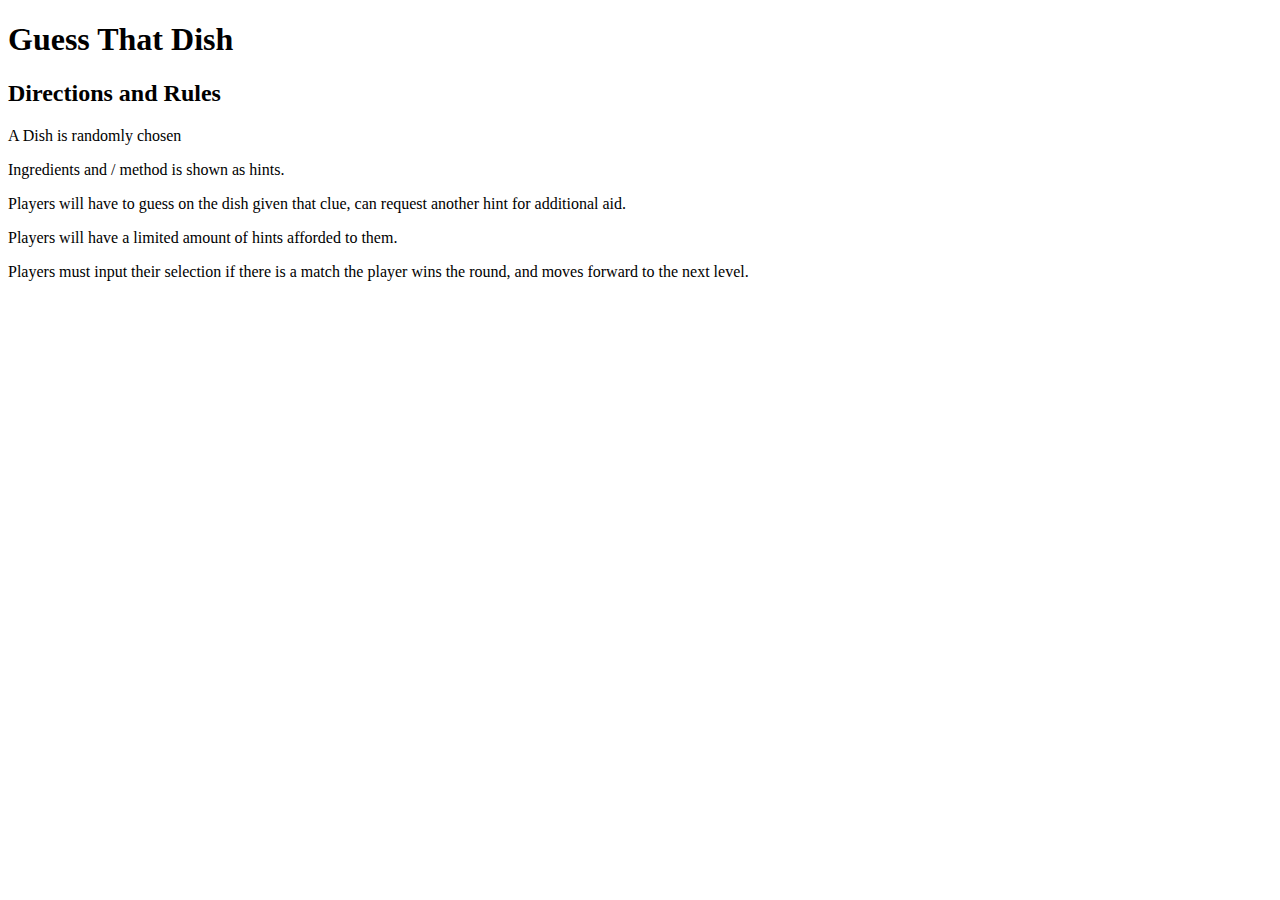
==== index.html @ 0d4222a0 "created basic pages" ====
<!DOCTYPE html>
<html>
<head>
    <meta charset="utf-8" />
    <meta http-equiv="X-UA-Compatible" content="IE=edge">
    <title>Name That Dish Instructions</title>
    <meta name="viewport" content="width=device-width, initial-scale=1">
    <link rel="stylesheet" type="text/css" media="screen" href="main.css" />
</head>
<body>
    <h1>Guess That Dish</h1>
    <h2>Directions and Rules</h2>
        <p>A Dish is randomly chosen</p>

        <p>Ingredients and / method is shown as hints.</p>
            
        <p>Players will have to guess on the dish given that clue, can request another hint for additional aid.</p>
            
        <p>Players will have a limited amount of hints afforded to them.</p>
            
        <p>Players must input their selection if there is a  match the player wins the round, and moves forward to the next level.</p>
            

      






    <script src="main.js"></script>
</body>
</html>
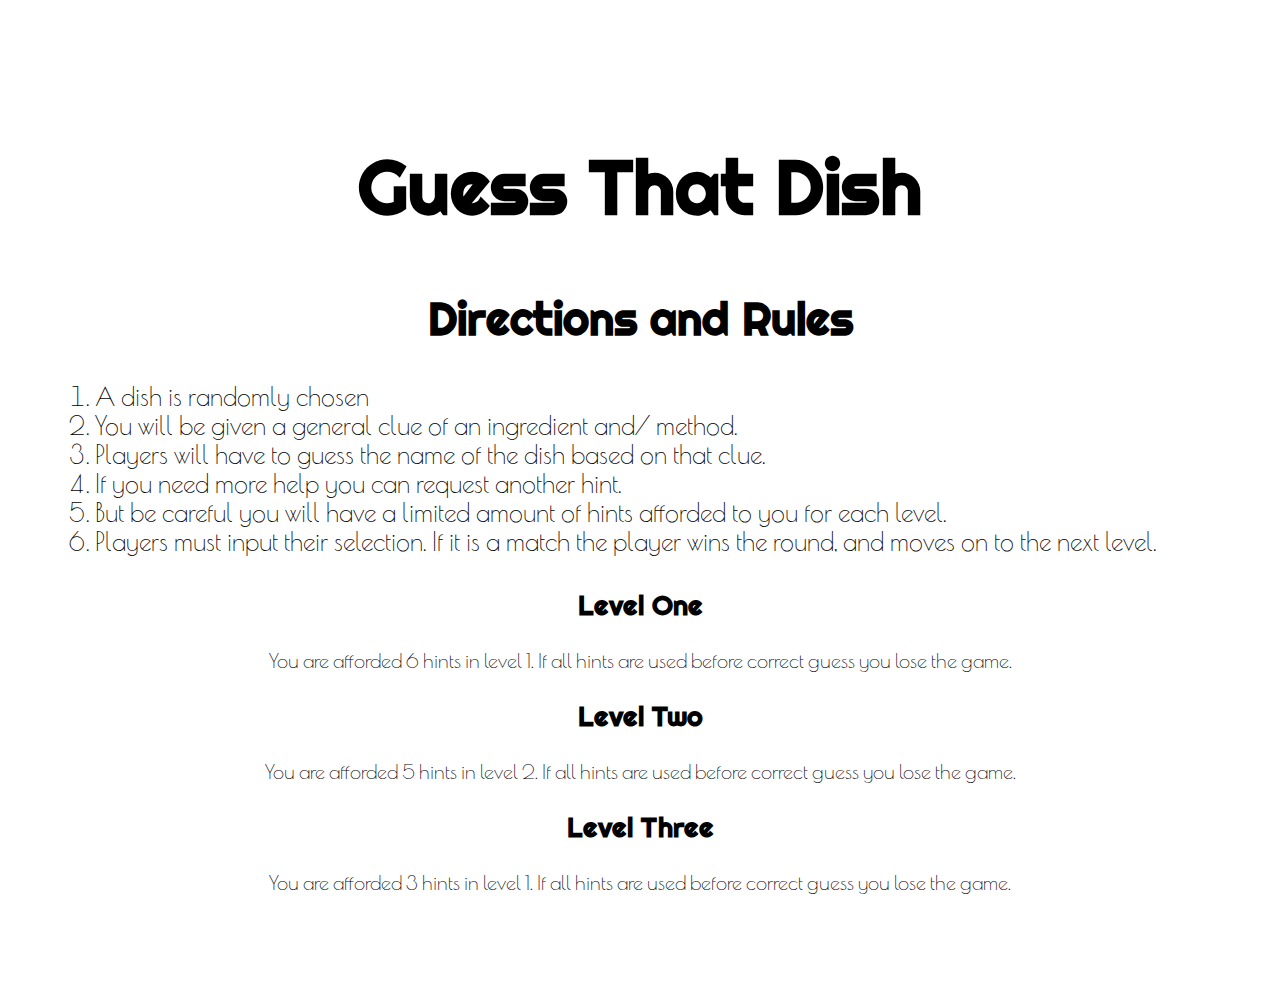
==== commit deaa8081: "added level 1" ====
--- a/index.html
+++ b/index.html
@@ -1,31 +1,44 @@
 <!DOCTYPE html>
 <html>
 <head>
+    <link href="https://fonts.googleapis.com/css?family=ABeeZee|Kaushan+Script|Merienda|Poiret+One|Righteous" rel="stylesheet">
     <meta charset="utf-8" />
     <meta http-equiv="X-UA-Compatible" content="IE=edge">
     <title>Name That Dish Instructions</title>
     <meta name="viewport" content="width=device-width, initial-scale=1">
-    <link rel="stylesheet" type="text/css" media="screen" href="main.css" />
+    <link rel="stylesheet" type="text/css" media="screen" href="style.css" />
 </head>
 <body>
     <h1>Guess That Dish</h1>
     <h2>Directions and Rules</h2>
-        <p>A Dish is randomly chosen</p>
+    <ol>
+        <li>A dish is randomly chosen</li>
 
-        <p>Ingredients and / method is shown as hints.</p>
+        <li>You will be given a general clue of an ingredient and/ method.</li>
             
-        <p>Players will have to guess on the dish given that clue, can request another hint for additional aid.</p>
+        <li>Players will have to guess the name of the dish based on that clue.</li>
             
-        <p>Players will have a limited amount of hints afforded to them.</p>
+        <li>If you need more help you can request another hint.</li>
             
-        <p>Players must input their selection if there is a  match the player wins the round, and moves forward to the next level.</p>
+        <li>But be careful you will have a limited amount of hints afforded to you for each level.</li>
             
+        <li>Players must input their selection. If it is a match the player wins the round, and moves on to the next level.</li>
+    </ol>  
 
-      
-
-
-
-
+    <h3>Level One</h3>
+    <!-- 10 points for every correct guess. -->
+    <p>You are afforded 6 hints in level 1. If all hints are used before correct guess you lose the game.</p>
+    <!-- Decrease by 2 points for every hint used. -->
+    
+   <h3>Level Two</h3>
+    <!-- 12 points for every correct guess. -->
+    <p>You are afforded 5 hints in level 2. If all hints are used before correct guess you lose the game.</p>
+    <!-- Decrease by 2 points for every hint used. -->
+    
+    <h3>Level Three</h3>
+    <!-- 15 points for every correct guess. -->
+    <p>You are afforded 3 hints in level 1. If all hints are used before correct guess you lose the game.</p>
+    <!-- Decrease by 2 points for every hint used. -->
 
 
     <script src="main.js"></script>
--- a/style.css
+++ b/style.css
@@ -0,0 +1,51 @@
+body {
+    /* background: #ff0066; */
+    text-align: ;
+    padding: 50px;
+    margin: 40px;
+    border: 15px;
+}
+
+h1 {
+    font-family: 'Righteous', cursive;
+    font-size: 75px;
+    color: ;
+    text-align: center;
+    padding: ;
+}
+
+h2 {
+    font-family: 'Righteous', cursive;
+    font-size: 45px;
+    color: ;
+    padding: 5px;
+    margin: 5px;
+    text-align: center;
+}
+
+ol {
+    font-family: 'Poiret One', cursive;
+    font-size: 25px;
+    font-weight: 300px;
+    color: ;
+    padding: 5px;
+    text-align:
+}
+
+li {
+    font-weight: 100px;
+}
+
+h3 {
+    font-family: 'Righteous', cursive;
+    font-size: 27px;
+    text-align: center;
+}
+
+p {
+    font-family: 'Poiret One', cursive;
+    font-size: 20px;
+    color: ;
+    text-align: center;  
+}
+
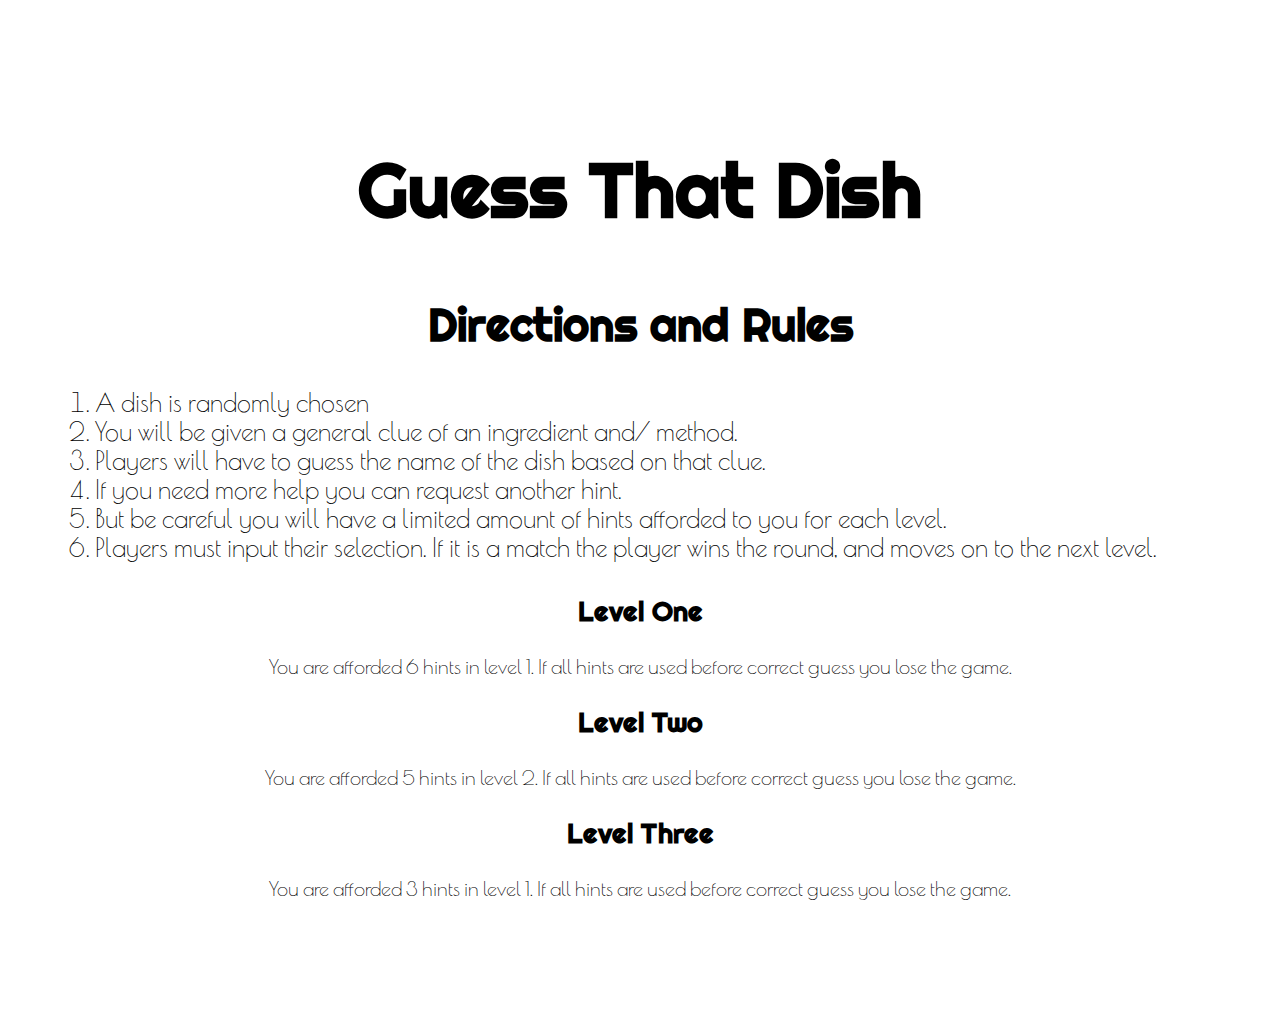
==== commit 5a4d56f4: "added random hints - not working" ====
--- a/index.html
+++ b/index.html
@@ -40,7 +40,8 @@
     <p>You are afforded 3 hints in level 1. If all hints are used before correct guess you lose the game.</p>
     <!-- Decrease by 2 points for every hint used. -->
 
-
+    <!-- Add button to start game!!!!! -->
+    <!-- would I need to place links to the other css and JS script -->
     <script src="main.js"></script>
 </body>
 </html>
--- a/style.css
+++ b/style.css
@@ -11,7 +11,7 @@
     font-size: 75px;
     color: ;
     text-align: center;
-    padding: ;
+    padding: 3px;
 }
 
 h2 {
@@ -29,7 +29,7 @@
     font-weight: 300px;
     color: ;
     padding: 5px;
-    text-align:
+    text-align: ;
 }
 
 li {
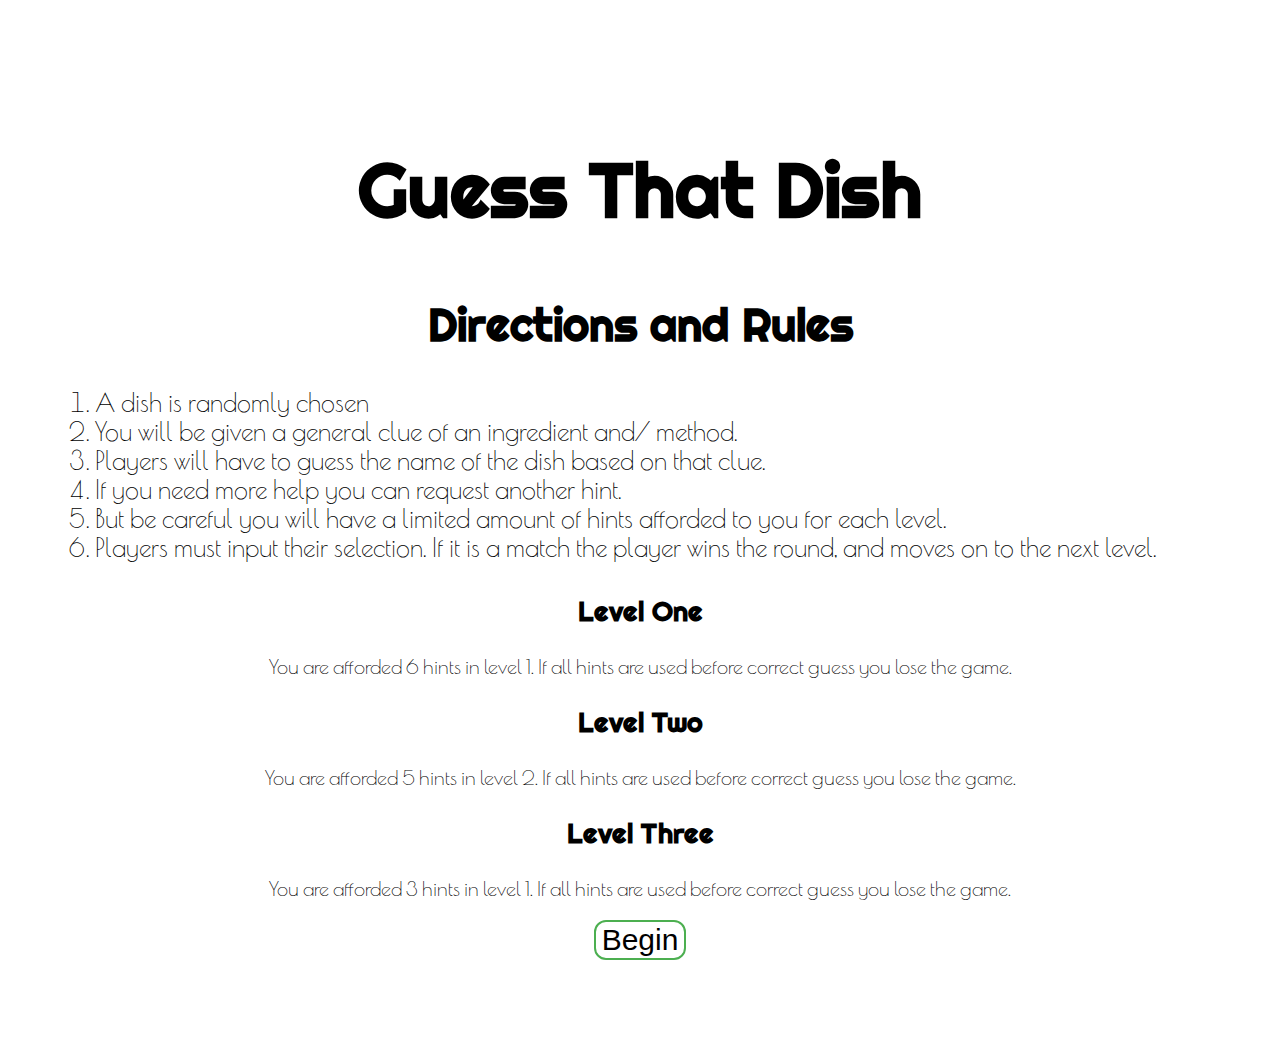
==== commit 25dfe69b: "added style to buttons, etc" ====
--- a/index.html
+++ b/index.html
@@ -41,6 +41,7 @@
     <!-- Decrease by 2 points for every hint used. -->
 
     <!-- Add button to start game!!!!! -->
+    <button type="button" onclick="startGame()">Begin</button>
     <!-- would I need to place links to the other css and JS script -->
     <script src="main.js"></script>
 </body>
--- a/style.css
+++ b/style.css
@@ -49,3 +49,12 @@
     text-align: center;  
 }
 
+button {
+    font-size: 30px;
+    display: block;
+    border-radius: 12px;
+    margin: auto;
+    background-color: white;
+    color: black;
+    border: 2px solid #4CAF50;
+}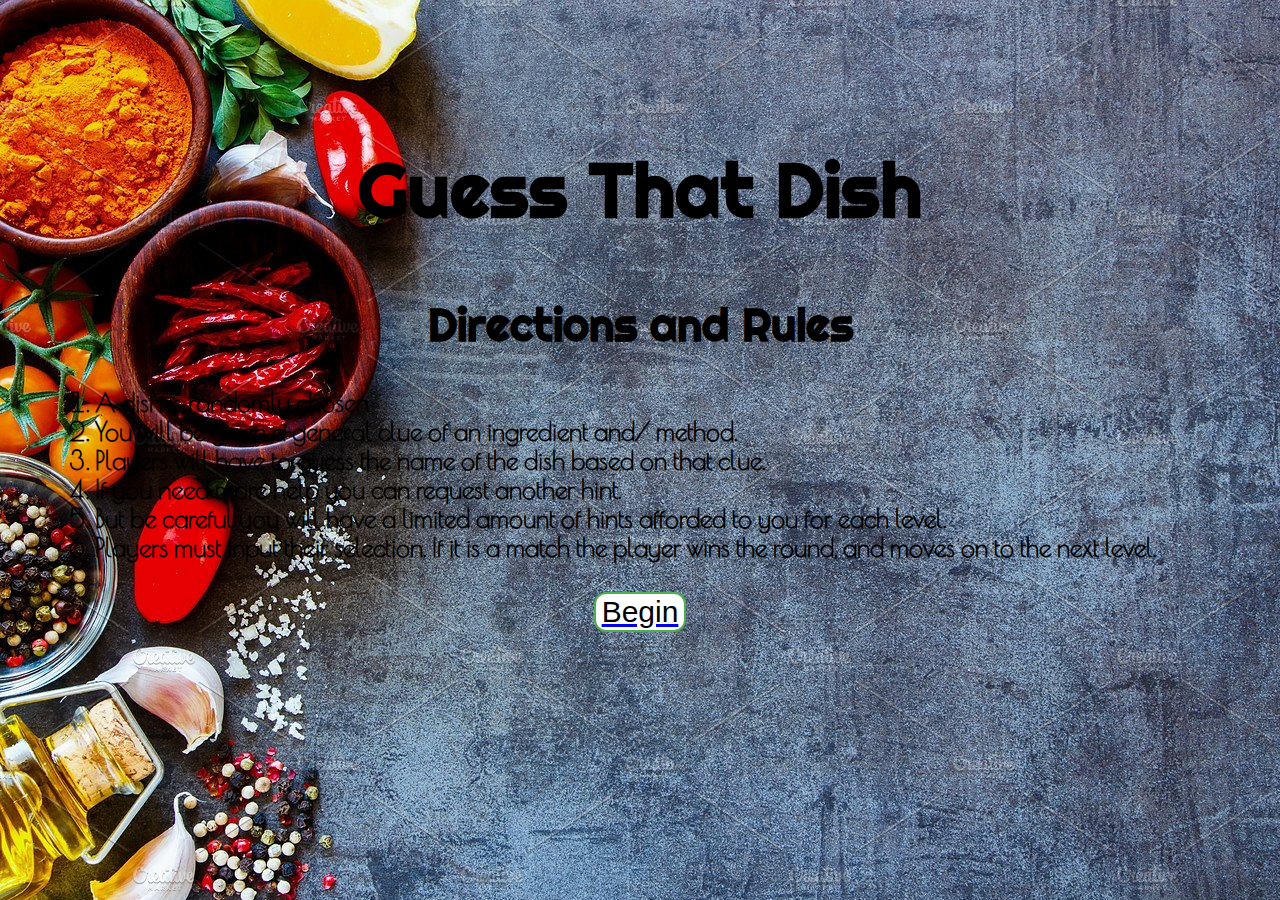
==== commit 50fb8197: "added background, event listener, check answer" ====
--- a/index.html
+++ b/index.html
@@ -11,7 +11,7 @@
 <body>
     <h1>Guess That Dish</h1>
     <h2>Directions and Rules</h2>
-    <ol>
+    <ol><b>
         <li>A dish is randomly chosen</li>
 
         <li>You will be given a general clue of an ingredient and/ method.</li>
@@ -23,26 +23,11 @@
         <li>But be careful you will have a limited amount of hints afforded to you for each level.</li>
             
         <li>Players must input their selection. If it is a match the player wins the round, and moves on to the next level.</li>
-    </ol>  
-
-    <h3>Level One</h3>
-    <!-- 10 points for every correct guess. -->
-    <p>You are afforded 6 hints in level 1. If all hints are used before correct guess you lose the game.</p>
-    <!-- Decrease by 2 points for every hint used. -->
-    
-   <h3>Level Two</h3>
-    <!-- 12 points for every correct guess. -->
-    <p>You are afforded 5 hints in level 2. If all hints are used before correct guess you lose the game.</p>
-    <!-- Decrease by 2 points for every hint used. -->
-    
-    <h3>Level Three</h3>
-    <!-- 15 points for every correct guess. -->
-    <p>You are afforded 3 hints in level 1. If all hints are used before correct guess you lose the game.</p>
-    <!-- Decrease by 2 points for every hint used. -->
-
-    <!-- Add button to start game!!!!! -->
-    <button type="button" onclick="startGame()">Begin</button>
+    </b></ol> 
+            
+    <a href="level-1.html"><button>Begin</button></a>
     <!-- would I need to place links to the other css and JS script -->
     <script src="main.js"></script>
+
 </body>
 </html>
--- a/style.css
+++ b/style.css
@@ -1,6 +1,6 @@
 body {
-    /* background: #ff0066; */
-    text-align: ;
+    background-image: url(./images/darkleft4.jpg);
+    background-color: #ff0066;
     padding: 50px;
     margin: 40px;
     border: 15px;
@@ -26,10 +26,7 @@
 ol {
     font-family: 'Poiret One', cursive;
     font-size: 25px;
-    font-weight: 300px;
-    color: ;
     padding: 5px;
-    text-align: ;
 }
 
 li {
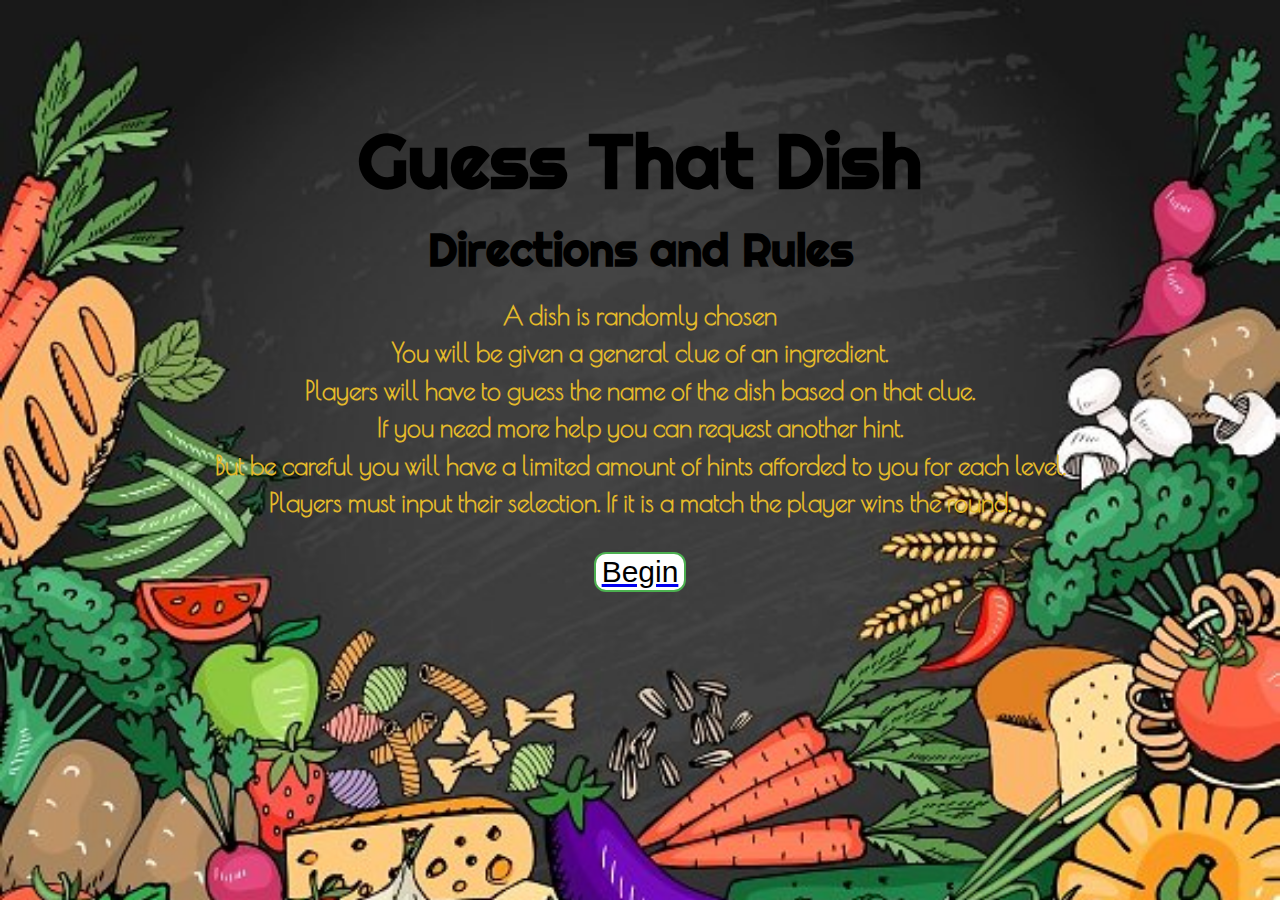
==== commit 1cc5f61e: "background, flexbox, etc" ====
--- a/index.html
+++ b/index.html
@@ -11,10 +11,10 @@
 <body>
     <h1>Guess That Dish</h1>
     <h2>Directions and Rules</h2>
-    <ol><b>
+    <ul><b>
         <li>A dish is randomly chosen</li>
 
-        <li>You will be given a general clue of an ingredient and/ method.</li>
+        <li>You will be given a general clue of an ingredient.</li>
             
         <li>Players will have to guess the name of the dish based on that clue.</li>
             
@@ -22,8 +22,8 @@
             
         <li>But be careful you will have a limited amount of hints afforded to you for each level.</li>
             
-        <li>Players must input their selection. If it is a match the player wins the round, and moves on to the next level.</li>
-    </b></ol> 
+        <li>Players must input their selection. If it is a match the player wins the round.</li>
+    </b></ul> 
             
     <a href="level-1.html"><button>Begin</button></a>
     <!-- would I need to place links to the other css and JS script -->
--- a/style.css
+++ b/style.css
@@ -1,6 +1,8 @@
 body {
-    background-image: url(./images/darkleft4.jpg);
-    background-color: #ff0066;
+    background-image: url(./images/animate.jpg);
+    background-size: cover;
+    background-repeat: no-repeat;
+    background-color: #cc33ff;
     padding: 50px;
     margin: 40px;
     border: 15px;
@@ -9,21 +11,21 @@
 h1 {
     font-family: 'Righteous', cursive;
     font-size: 75px;
-    color: ;
     text-align: center;
     padding: 3px;
+    line-height: .5;
 }
 
 h2 {
     font-family: 'Righteous', cursive;
     font-size: 45px;
-    color: ;
     padding: 5px;
     margin: 5px;
     text-align: center;
+    line-height: .5;
 }
 
-ol {
+ul {
     font-family: 'Poiret One', cursive;
     font-size: 25px;
     padding: 5px;
@@ -31,19 +33,27 @@
 
 li {
     font-weight: 100px;
+    color: #E4BA2A;
+    /* -webkit-text-stroke-width: 1px; */
+    display: flex; 
+    line-height: 1.5; 
+    position: relative; 
+    justify-content: center;
+    
 }
 
 h3 {
     font-family: 'Righteous', cursive;
     font-size: 27px;
     text-align: center;
+    line-height: .5;
 }
 
 p {
     font-family: 'Poiret One', cursive;
     font-size: 20px;
-    color: ;
     text-align: center;  
+    line-height: .5;
 }
 
 button {
@@ -54,4 +64,9 @@
     background-color: white;
     color: black;
     border: 2px solid #4CAF50;
-}+    transition: width 2s linear 1s;
+}
+
+button:hover {
+    background-color: blueviolet;
+    color: whitesmoke;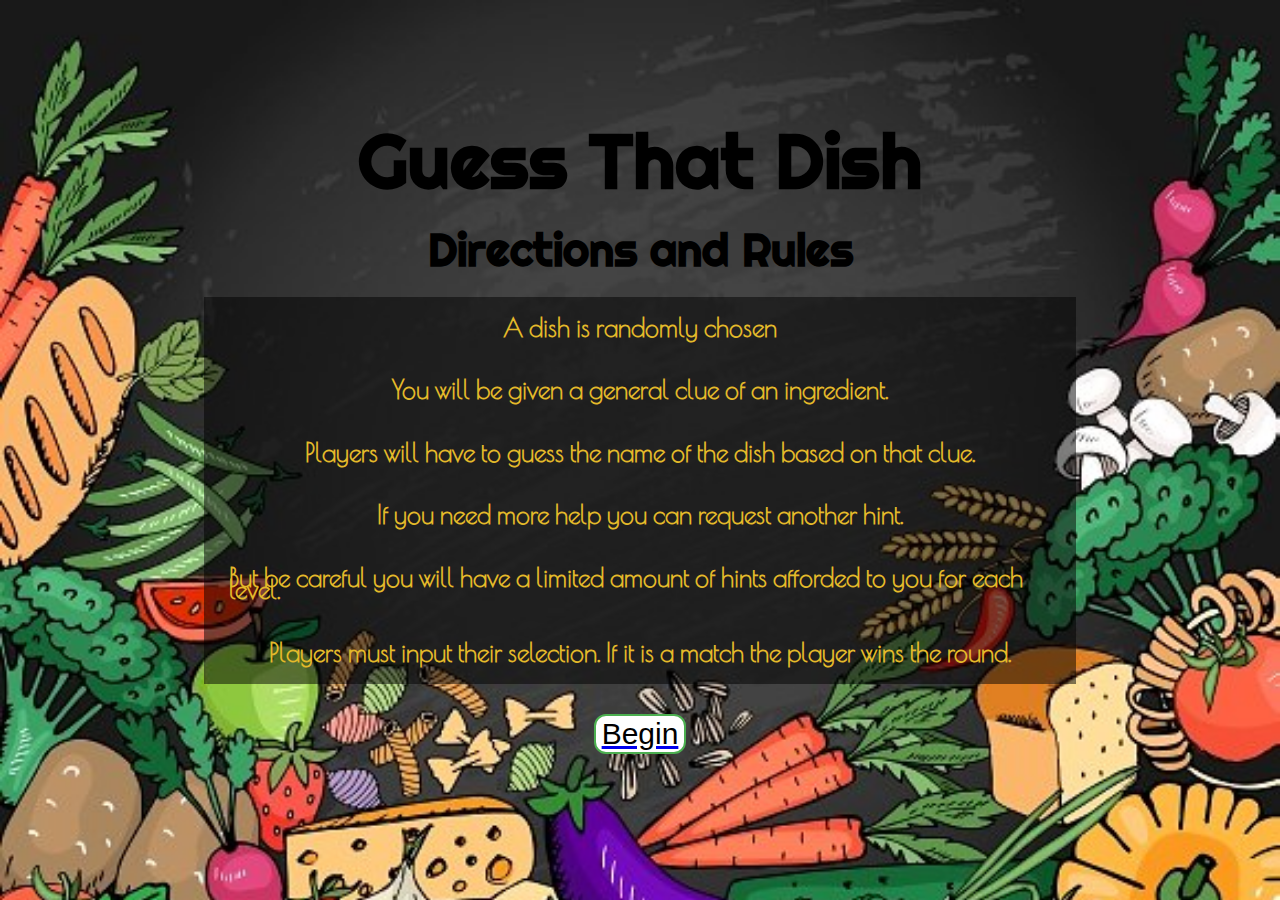
==== commit 33b1aa28: "added opacity box to make text readable" ====
--- a/index.html
+++ b/index.html
@@ -1,5 +1,6 @@
 <!DOCTYPE html>
 <html>
+
 <head>
     <link href="https://fonts.googleapis.com/css?family=ABeeZee|Kaushan+Script|Merienda|Poiret+One|Righteous" rel="stylesheet">
     <meta charset="utf-8" />
@@ -8,26 +9,27 @@
     <meta name="viewport" content="width=device-width, initial-scale=1">
     <link rel="stylesheet" type="text/css" media="screen" href="style.css" />
 </head>
+
 <body>
     <h1>Guess That Dish</h1>
     <h2>Directions and Rules</h2>
     <ul><b>
-        <li>A dish is randomly chosen</li>
+            <div class='rule-container'><li><b>A dish is randomly chosen</li></b></div>
 
-        <li>You will be given a general clue of an ingredient.</li>
-            
-        <li>Players will have to guess the name of the dish based on that clue.</li>
-            
-        <li>If you need more help you can request another hint.</li>
-            
-        <li>But be careful you will have a limited amount of hints afforded to you for each level.</li>
-            
-        <li>Players must input their selection. If it is a match the player wins the round.</li>
-    </b></ul> 
-            
+            <div class='rule-container'><li><b>You will be given a general clue of an ingredient.</li></b></div>
+
+            <div class='rule-container'><li><b>Players will have to guess the name of the dish based on that clue.</li></b></div>
+
+            <div class='rule-container'><li><b>If you need more help you can request another hint.</li></b></div>
+
+            <div class='rule-container'><li><b>But be careful you will have a limited amount of hints afforded to you for each level.</li></b></div>
+
+            <div class='rule-container'><li><b>Players must input their selection. If it is a match the player wins the round.</li></div>
+        </b></ul>
     <a href="level-1.html"><button>Begin</button></a>
-    <!-- would I need to place links to the other css and JS script -->
+
     <script src="main.js"></script>
 
 </body>
-</html>
+
+</html>--- a/style.css
+++ b/style.css
@@ -34,9 +34,8 @@
 li {
     font-weight: 100px;
     color: #E4BA2A;
-    /* -webkit-text-stroke-width: 1px; */
     display: flex; 
-    line-height: 1.5; 
+    line-height: .5; 
     position: relative; 
     justify-content: center;
     
@@ -53,7 +52,7 @@
     font-family: 'Poiret One', cursive;
     font-size: 20px;
     text-align: center;  
-    line-height: .5;
+    line-height: .2;
 }
 
 button {
@@ -69,4 +68,11 @@
 
 button:hover {
     background-color: blueviolet;
-    color: whitesmoke;+    color: whitesmoke;
+}
+
+.rule-container {
+    background-color: rgba(0, 0, 0, 0.5);
+    margin: 0 10%;
+    padding: 25px;
+}
